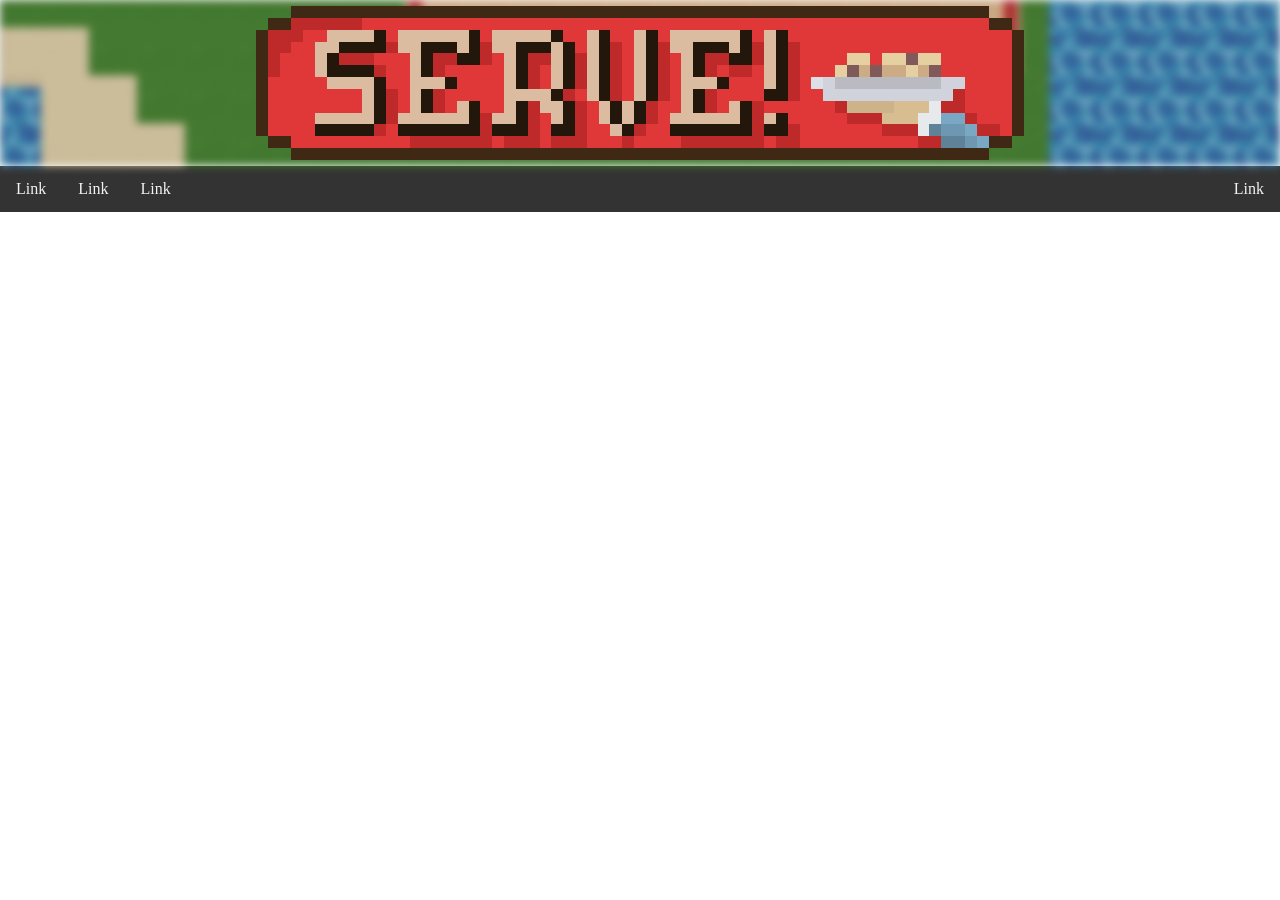
==== A/index.html @ e9a307e9 "Wiiiii haaa iiii" ====
<!DOCTYPE html>
<html lang="en">
<head>
    <meta charset="UTF-8">
    <title>Serve</title>
    <link rel="stylesheet" href="./style.css">
</head>
<body>

    <header>
        <div class="bg-image"></div>
        <img src="./logo.png" alt="Serve Logo">
    </header>
    <div class="topnav">
        <a href="#">Link</a>
        <a href="#">Link</a>
        <a href="#">Link</a>
        <a href="#" style="float:right">Link</a>
    </div>

</body>
</html>
---- A/style.css ----
body {
    margin: 0;
    padding: 0;
}



header {
    align-items: center;
    justify-items: center;
    display: grid;
    height: 13vw;
}

div.bg-image {
    /* The image used */
    background-image: url("./background.png");

    /* Add the blur effect */
    filter: blur(4px);

    /* Full height */
    height:100%;
    width: 100vw;

    /* Center and scale the image nicely */
    background-position: center;
    background-repeat: no-repeat;
    background-size: cover;
    grid-area: 1 / 1;
}

img {
    object-fit: contain;
    width: 60%;
    height: auto;
    image-rendering: pixelated;
    grid-area: 1 / 1;
    z-index: 1000;
}

/* Style the top navigation bar */
.topnav {
    overflow: hidden;
    background-color: #333;
}

/* Style the topnav links */
.topnav a {
    float: left;
    display: block;
    color: #f2f2f2;
    text-align: center;
    padding: 14px 16px;
    text-decoration: none;
}

/* Change color on hover */
.topnav a:hover {
    background-color: #ddd;
    color: black;
}
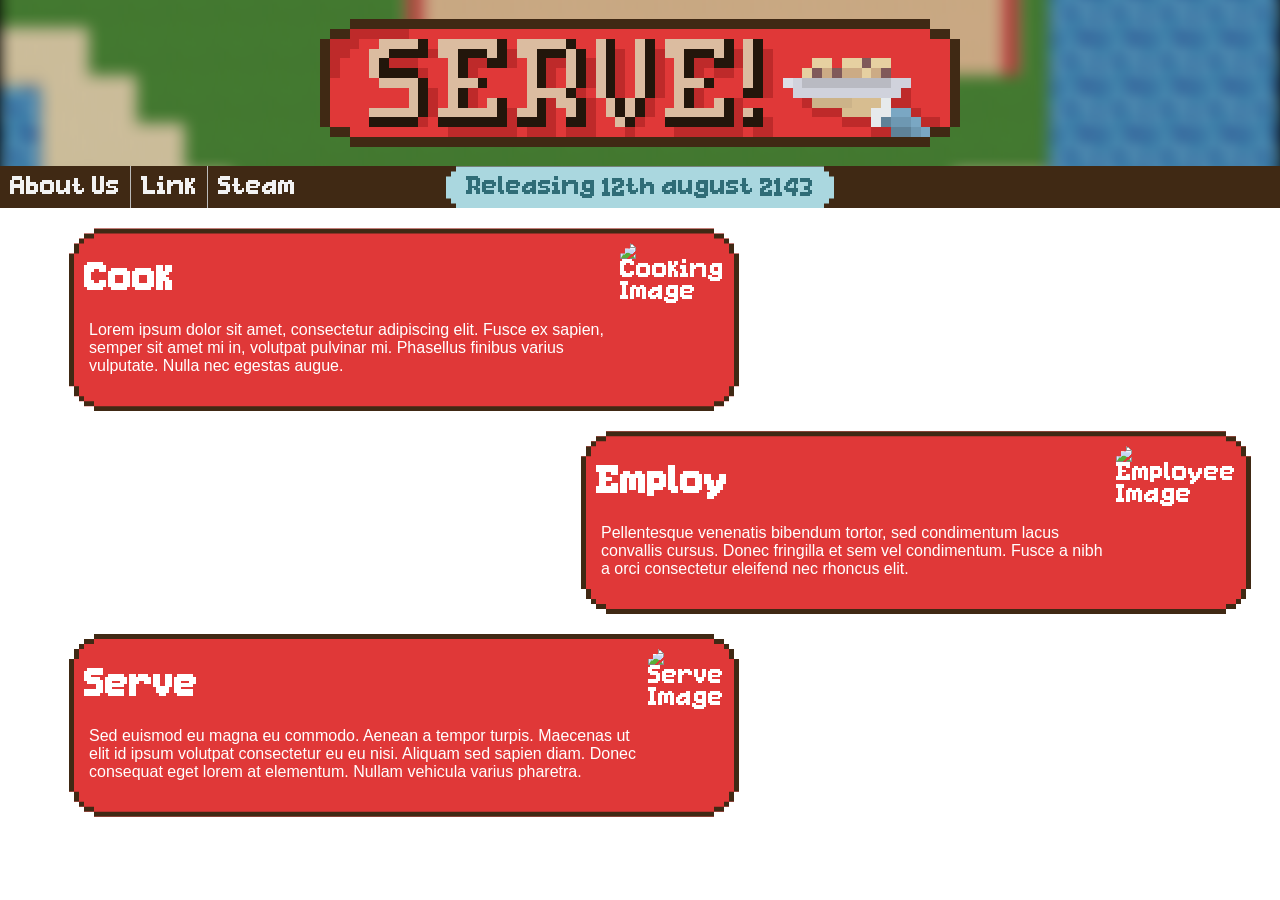
==== commit 56d19c86: "Modify Serve website" ====
--- a/A/index.html
+++ b/A/index.html
@@ -9,13 +9,61 @@
 
     <header>
         <div class="bg-image"></div>
-        <img src="./logo.png" alt="Serve Logo">
+        <img src="./assets/logo.png" alt="Serve Logo">
     </header>
-    <div class="topnav">
+    <nav>
+        <a href="#">About Us</a>
         <a href="#">Link</a>
-        <a href="#">Link</a>
-        <a href="#">Link</a>
-        <a href="#" style="float:right">Link</a>
+        <a href="./links/actually-steam.html">Steam</a>
+        <p class="release-date">Releasing 12th august 2143</p>
+    </nav>
+
+    
+
+    <p>
+        
+        
+       
+    </p>
+
+    <div class="section1 section-border">
+         <div>
+            <h2>Cook</h2>
+            <p>
+                Lorem ipsum dolor sit amet, consectetur adipiscing elit. 
+                Fusce ex sapien, semper sit amet mi in, volutpat pulvinar mi. 
+                Phasellus finibus varius vulputate. Nulla nec egestas augue. 
+            </p>
+
+        </div>
+        <img class="section-img" src="https://placehold.co/400" alt="Cooking Image">
+        
+    </div>
+
+    <div class="section2 section-border">
+        <div>
+            <h2>Employ</h2>
+            <p>
+                Pellentesque venenatis bibendum tortor, sed condimentum lacus convallis cursus. 
+                Donec fringilla et sem vel condimentum. 
+                Fusce a nibh a orci consectetur eleifend nec rhoncus elit. 
+            </p>
+
+        </div>
+        <img class="section-img" src="https://placehold.co/400" alt="Employee Image">
+    </div>
+    <div class="section3 section-border">
+        <div>
+            <h2>Serve</h2>
+            <p>
+                 Sed euismod eu magna eu commodo. Aenean a tempor turpis. 
+                Maecenas ut elit id ipsum volutpat consectetur eu eu nisi.
+                Aliquam sed sapien diam. Donec consequat eget lorem at elementum. 
+                Nullam vehicula varius pharetra. 
+            </p>
+
+        </div>
+        <img class="section-img" src="https://placehold.co/400" alt="Serve Image">
     </div>
 
 </body>
--- a/A/style.css
+++ b/A/style.css
@@ -1,5 +1,16 @@
-
-
+@font-face {
+    font-family: Servdia;
+    src: url("./assets/Servdia.ttf");
+}
+
+* {
+}
+
+header,
+.release-date,
+nav {
+    font-family: Servdia;
+}
 
 body {
     margin: 0;
@@ -17,10 +28,7 @@
 
 div.bg-image {
     /* The image used */
-    background-image: url("./background.png");
-
-    /* Add the blur effect */
-    filter: blur(4px);
+    background-image: url("./assets/background.png");
 
     /* Full height */
     height:100%;
@@ -35,7 +43,7 @@
 
 img {
     object-fit: contain;
-    width: 60%;
+    width: 50%;
     height: auto;
     image-rendering: pixelated;
     grid-area: 1 / 1;
@@ -43,23 +51,275 @@
 }
 
 /* Style the top navigation bar */
-.topnav {
+nav {
     overflow: hidden;
-    background-color: #333;
+    background-color: #402914;
+    display: flex;
 }
 
 /* Style the topnav links */
-.topnav a {
+nav a {
     float: left;
     display: block;
     color: #f2f2f2;
     text-align: center;
-    padding: 14px 16px;
+    padding: 10px;
     text-decoration: none;
+    border-left: 1px solid #bbb;
+}
+
+nav a:first-child {
+    border-left: none;
 }
 
 /* Change color on hover */
-.topnav a:hover {
+nav a:hover {
     background-color: #ddd;
     color: black;
+}
+
+.release-date {
+    position: absolute;
+    left: 50%;
+    translate: -50%;
+    margin: auto;
+    width: fit-content;
+    background-color: #aad7df;
+    color: #2f6c77;
+    padding: 10px 20px;
+
+}
+
+.section-img,
+.release-date {
+  clip-path: polygon(
+    0px calc(100% - 10px),
+    5px calc(100% - 10px),
+    5px calc(100% - 5px),
+    10px calc(100% - 5px),
+    10px 100%,
+    calc(100% - 10px) 100%,
+    calc(100% - 10px) calc(100% - 5px),
+    calc(100% - 5px) calc(100% - 5px),
+    calc(100% - 5px) calc(100% - 10px),
+    100% calc(100% - 10px),
+    100% 10px,
+    calc(100% - 5px) 10px,
+    calc(100% - 5px) 5px,
+    calc(100% - 10px) 5px,
+    calc(100% - 10px) 0px,
+    10px 0px,
+    10px 5px,
+    5px 5px,
+    5px 10px,
+    0px 10px
+  );
+  
+}
+
+
+.section1,
+.section2,
+.section3 {
+    background-color: #e03838;
+    font-family: Servdia;
+    color: #ffffff;
+    padding: 10px;
+    margin: 20px;
+    width: 50%;
+    font-size: 16px;
+
+    display: flex;
+    justify-content: space-between;
+    img {
+        width: 200px;
+        justify-self: flex-end;
+    }
+
+    div {
+        justify-content: center;
+
+        p {
+
+            font-family: Arial, Helvetica, sans-serif;
+            padding: 5px;
+        }
+    }
+
+}
+
+.section2 {
+    
+    left: 70%;
+    translate: -50%;
+}
+
+.section1,
+.section3 {
+    
+    left: 30%;
+    translate: -50%;
+}
+
+
+.section-border,
+.section-border--wrapper {
+  clip-path: polygon(0px calc(100% - 25px),
+    5px calc(100% - 25px),
+    5px calc(100% - 15px),
+    10px calc(100% - 15px),
+    10px calc(100% - 10px),
+    15px calc(100% - 10px),
+    15px calc(100% - 5px),
+    25px calc(100% - 5px),
+    25px 100%,
+    calc(100% - 25px) 100%,
+    calc(100% - 25px) calc(100% - 5px),
+    calc(100% - 15px) calc(100% - 5px),
+    calc(100% - 15px) calc(100% - 10px),
+    calc(100% - 10px) calc(100% - 10px),
+    calc(100% - 10px) calc(100% - 15px),
+    calc(100% - 5px) calc(100% - 15px),
+    calc(100% - 5px) calc(100% - 25px),
+    100% calc(100% - 25px),
+    100% 25px,
+    calc(100% - 5px) 25px,
+    calc(100% - 5px) 15px,
+    calc(100% - 10px) 15px,
+    calc(100% - 10px) 10px,
+    calc(100% - 15px) 10px,
+    calc(100% - 15px) 5px,
+    calc(100% - 25px) 5px,
+    calc(100% - 25px) 0px,
+    25px 0px,
+    25px 5px,
+    15px 5px,
+    15px 10px,
+    10px 10px,
+    10px 15px,
+    5px 15px,
+    5px 25px,
+    0px 25px);
+  position: relative;
+}
+.section-border {
+  border: 5px solid transparent;
+}
+.section-border--wrapper {
+  width: fit-content;
+  height: fit-content;
+}
+.section-border--wrapper .section-border {
+  display: block;
+  clip-path: polygon(5px 25px,
+    10px 25px,
+    10px 15px,
+    15px 15px,
+    15px 10px,
+    25px 10px,
+    25px 5px,
+    calc(100% - 25px) 5px,
+    calc(100% - 25px) 10px,
+    calc(100% - 15px) 10px,
+    calc(100% - 15px) 15px,
+    calc(100% - 10px) 15px,
+    calc(100% - 10px) 25px,
+    calc(100% - 5px) 25px,
+    calc(100% - 5px) calc(100% - 25px),
+    calc(100% - 10px) calc(100% - 25px),
+    calc(100% - 10px) calc(100% - 15px),
+    calc(100% - 15px) calc(100% - 15px),
+    calc(100% - 15px) calc(100% - 10px),
+    calc(100% - 25px) calc(100% - 10px),
+    calc(100% - 25px) calc(100% - 5px),
+    25px calc(100% - 5px),
+    25px calc(100% - 10px),
+    15px calc(100% - 10px),
+    15px calc(100% - 15px),
+    10px calc(100% - 15px),
+    10px calc(100% - 25px),
+    5px calc(100% - 25px));
+}
+.section-border::after,
+.section-border--wrapper::after {
+  content: "";
+  position: absolute;
+  clip-path: polygon(0px calc(100% - 25px),
+    5px calc(100% - 25px),
+    5px calc(100% - 15px),
+    10px calc(100% - 15px),
+    10px calc(100% - 10px),
+    15px calc(100% - 10px),
+    15px calc(100% - 5px),
+    25px calc(100% - 5px),
+    25px 100%,
+    calc(100% - 25px) 100%,
+    calc(100% - 25px) calc(100% - 5px),
+    calc(100% - 15px) calc(100% - 5px),
+    calc(100% - 15px) calc(100% - 10px),
+    calc(100% - 10px) calc(100% - 10px),
+    calc(100% - 10px) calc(100% - 15px),
+    calc(100% - 5px) calc(100% - 15px),
+    calc(100% - 5px) calc(100% - 25px),
+    100% calc(100% - 25px),
+    100% 25px,
+    calc(100% - 5px) 25px,
+    calc(100% - 5px) 15px,
+    calc(100% - 10px) 15px,
+    calc(100% - 10px) 10px,
+    calc(100% - 15px) 10px,
+    calc(100% - 15px) 5px,
+    calc(100% - 25px) 5px,
+    calc(100% - 25px) 0px,
+    25px 0px,
+    25px 5px,
+    15px 5px,
+    15px 10px,
+    10px 10px,
+    10px 15px,
+    5px 15px,
+    5px 25px,
+    0px 25px,
+    0px 50%,
+    5px 50%,
+    5px 25px,
+    10px 25px,
+    10px 15px,
+    15px 15px,
+    15px 10px,
+    25px 10px,
+    25px 5px,
+    calc(100% - 25px) 5px,
+    calc(100% - 25px) 10px,
+    calc(100% - 15px) 10px,
+    calc(100% - 15px) 15px,
+    calc(100% - 10px) 15px,
+    calc(100% - 10px) 25px,
+    calc(100% - 5px) 25px,
+    calc(100% - 5px) calc(100% - 25px),
+    calc(100% - 10px) calc(100% - 25px),
+    calc(100% - 10px) calc(100% - 15px),
+    calc(100% - 15px) calc(100% - 15px),
+    calc(100% - 15px) calc(100% - 10px),
+    calc(100% - 25px) calc(100% - 10px),
+    calc(100% - 25px) calc(100% - 5px),
+    25px calc(100% - 5px),
+    25px calc(100% - 10px),
+    15px calc(100% - 10px),
+    15px calc(100% - 15px),
+    10px calc(100% - 15px),
+    10px calc(100% - 25px),
+    5px calc(100% - 25px),
+    5px 50%,
+    0px 50%);
+  top: 0;
+  bottom: 0;
+  left: 0;
+  right: 0;
+  background: #402914;
+  display: block;
+  pointer-events: none;
+}
+.section-border::after {
+  margin: -5px;
 }
